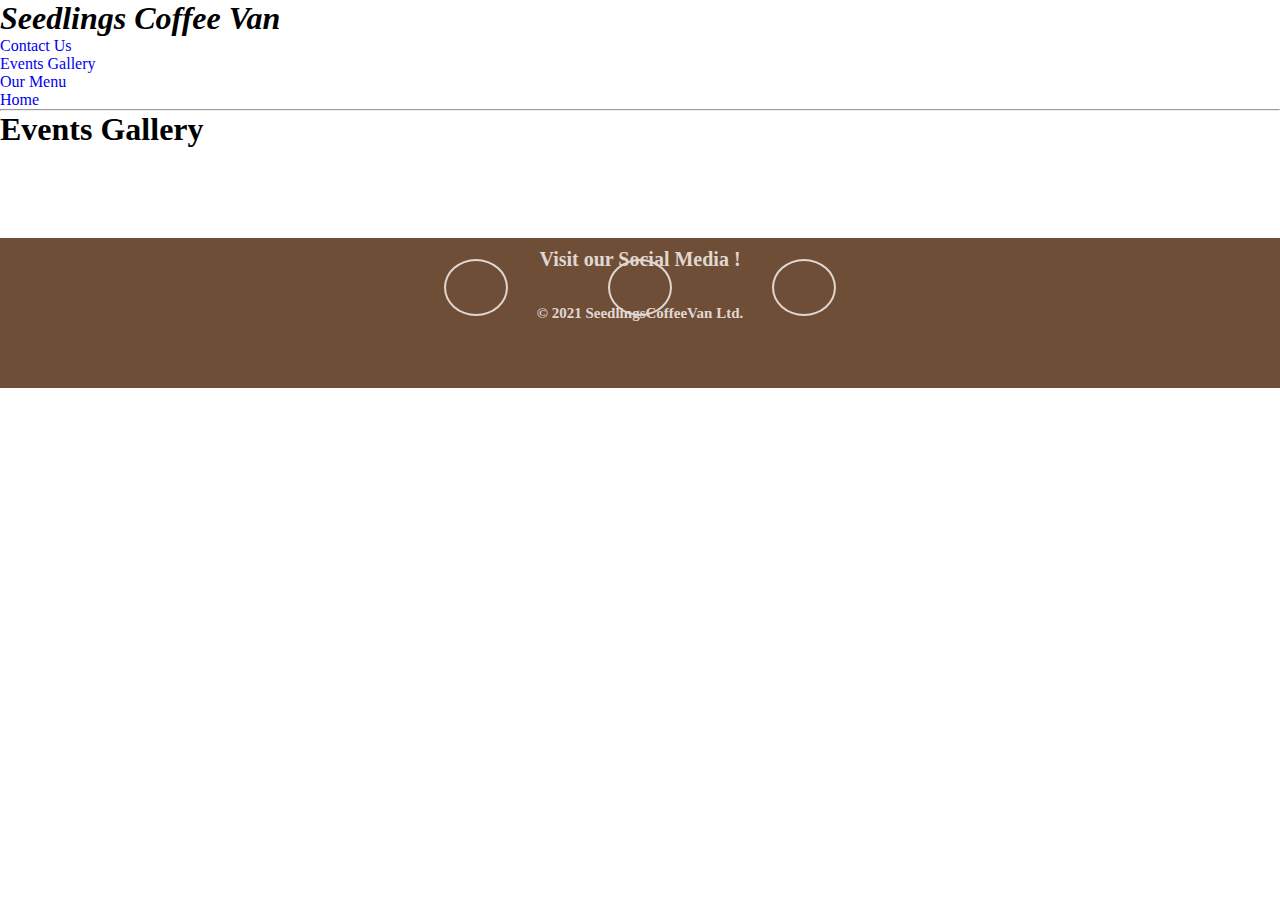
==== events.html @ 733b3b66 "Started with the styling of the page, footer is styled. Also created the events page that will have " ====
<!DOCTYPE html>
<html lang="en">

<head>
    <meta charset="UTF-8">
    <meta http-equiv="X-UA-Compatible" content="IE=edge">
    <meta name="viewport" content="width=device-width, initial-scale=1.0">
    <!-- add more Metadata -->
    <meta name="keywords" content="coffeevan, coffee, events, weddings, rental, food truck, Ireland">
    <meta name="author" content="Seedlings Coffee Van">
    <!-- Stylesheet -->
    <link rel="stylesheet" href="index.css">
    <!-- Icon -->
    <link rel="icon" href="#">
    <!-- Title -->
    <title>Seedlings Coffee Van</title>
</head>

<body>
    <header>
        <!-- Navigational bars -->
        <nav>
            <!-- Logo superior left corner of the page -->
            <h1 id="logo">
                <i class="fas fa-seedling"> Seedlings Coffee Van</i>
            </h1>
            <ul>
                <li>
                    <a href="#contact">Contact Us</a>
                </li>
                <li>
                    <a href="events.html">Events Gallery</a>
                </li>
                <li>
                    <a href="#menu">Our Menu</a>
                </li>
                <li>
                    <a class="active" href="index.html">Home</a>
                </li>
            </ul>
        </nav>
    </header>
    <hr>
    <section>
        <h1>Events Gallery</h1>
        <p><img src="" alt=""></p>
        <p><img src="" alt=""></p>
        <p><img src="" alt=""></p>
        <p><img src="" alt=""></p>
        <p><img src="" alt=""></p>
    </section>
    <!-- Footer  -->
    <footer id="footer">
        <!-- Social Media -->
        <h2>Visit our Social Media !</h2>
        <ul class="social_media">
            <li><a href="https://www.facebook.com" target="_blank" rel="noopener"
                    aria-label="Visit our Facebook page"><i class="fab fa-facebook"></i></li>
            <li><a href="https://www.instagram.com" target="_blank" rel="noopener"
                    aria-label="Visit our Instagram page"><i class="fab fa-instagram"></i></li>
            <li><a href="https://www.twitter.com" target="_blank" rel="noopener" aria-label="Visit our Twitter page"><i
                        class="fab fa-twitter"></i></li>
        </ul>
        <!-- Copyrights! -->
        <h3>© 2021 SeedlingsCoffeeVan Ltd.</h3>
    </footer>

    <!-- font awesome script -->
    <script src="https://kit.fontawesome.com/fe20b2e8a3.js" crossorigin="anonymous"></script>
</body>

</html>
---- index.css ----
* {
    margin: 0;
    padding: 0;
    box-sizing: border-box;
}

ul {
    list-style: none;
}

a {
    text-decoration: none;
}

/* Footer */
footer {
    height: 150px;
    margin: 0;
    padding: 10px;
    border: 0;
    background-color: #6f4e37;
    vertical-align: bottom;
}

.social_media {
    text-align: center;
}

.social_media>li {
    clear: both;
    display: inline;
}

.social_media i {
    font-size: 30px;
    color: #e0d7d1;
    padding: 10px 30px;
    margin: 20px 50px;
    border: 2px solid #e0d7d1;
    border-radius: 50%;
    overflow: hidden;
}

.social_media i:hover {
    border: 2px solid#6f4e37;
    cursor: pointer;
}

footer>h2 {
    clear: both;
    font-size: 20px;
    color: #e0d7d1;
    padding: 0;
    margin: 0;
    text-align: center;
    vertical-align: top;
}

h3 {
    clear: both;
    font-size: 15px;
    color: #e0d7d1;
    padding: 0;
    margin: 0;
    text-align: center;
    vertical-align: bottom;
}
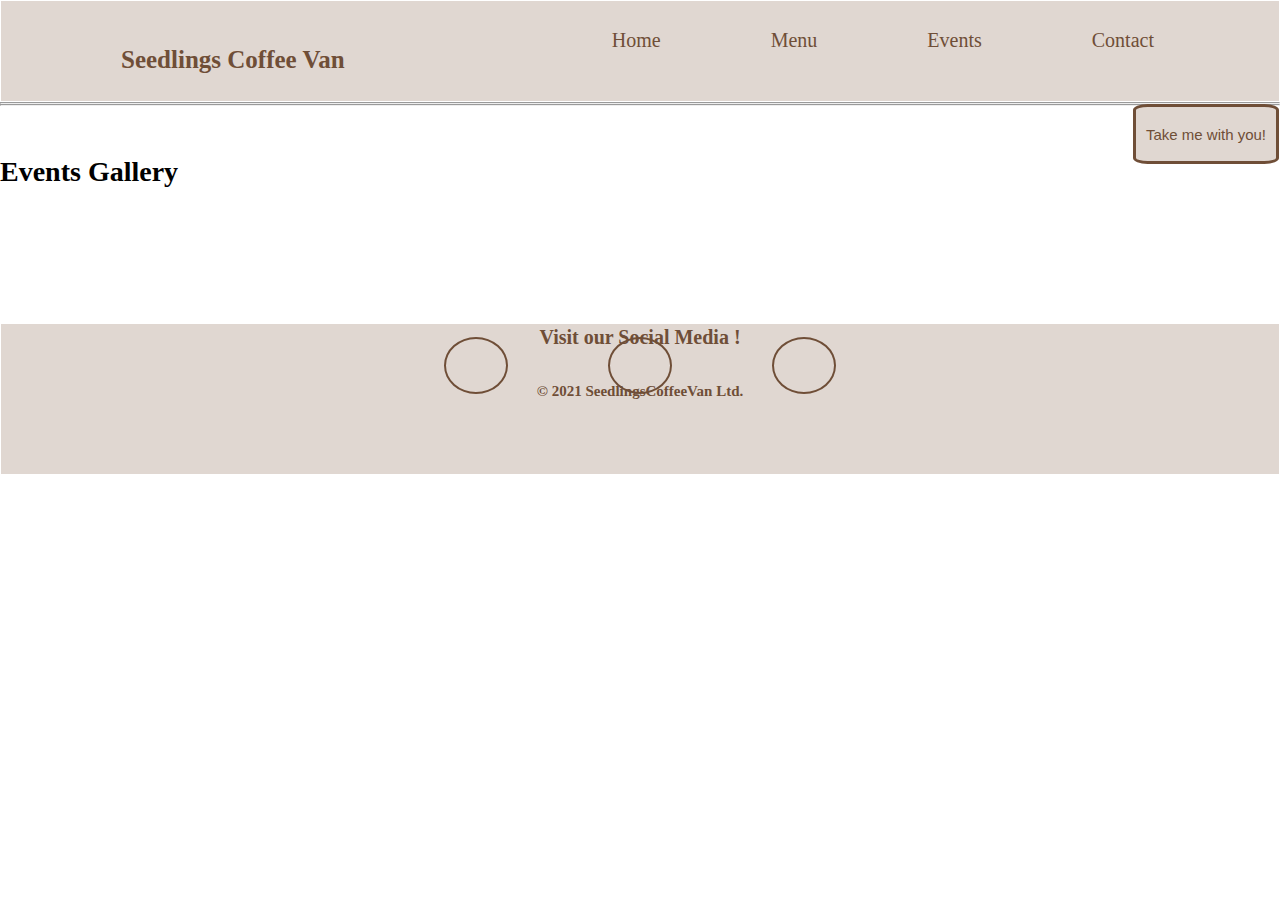
==== commit 7e395c60: "Header and footer finished. Events Galery page ready to upload the images" ====
--- a/events.html
+++ b/events.html
@@ -9,6 +9,7 @@
     <meta name="keywords" content="coffeevan, coffee, events, weddings, rental, food truck, Ireland">
     <meta name="author" content="Seedlings Coffee Van">
     <!-- Stylesheet -->
+    <link rel="stylesheet" href="https://fonts.googleapis.com/css?family=Tangerine">
     <link rel="stylesheet" href="index.css">
     <!-- Icon -->
     <link rel="icon" href="#">
@@ -17,38 +18,53 @@
 </head>
 
 <body>
-    <header>
+    <header id="header">
         <!-- Navigational bars -->
         <nav>
             <!-- Logo superior left corner of the page -->
             <h1 id="logo">
-                <i class="fas fa-seedling"> Seedlings Coffee Van</i>
+                <i class="fas fa-seedling"> </i>
+                Seedlings Coffee Van
             </h1>
             <ul>
                 <li>
-                    <a href="#contact">Contact Us</a>
+                    <a class="active" href="index.html">Home</a>
                 </li>
                 <li>
-                    <a href="events.html">Events Gallery</a>
+                    <a href="#menu">Menu</a>
                 </li>
                 <li>
-                    <a href="#menu">Our Menu</a>
+                    <a href="events.html">Events</a>
                 </li>
                 <li>
-                    <a class="active" href="index.html">Home</a>
+                    <a href="#contact">Contact</a>
                 </li>
             </ul>
         </nav>
     </header>
     <hr>
-    <section>
-        <h1>Events Gallery</h1>
-        <p><img src="" alt=""></p>
-        <p><img src="" alt=""></p>
-        <p><img src="" alt=""></p>
-        <p><img src="" alt=""></p>
-        <p><img src="" alt=""></p>
-    </section>
+    <!-- (Call to action) Sticky button that floats with the page -->
+    <button id="clickme">
+        <a href="mailto:seedlingscoffeevan@gmail.com" target="_blank">
+            <i class="fas fa-truck"></i>
+            <p>Take me with you!</p>
+        </a>
+    </button>
+
+    <!-- Main section of content! -->
+
+    <main>
+        <hr>
+        <section>
+            <h1>Events Gallery</h1>
+            <p><img src="" alt=""></p>
+            <p><img src="" alt=""></p>
+            <p><img src="" alt=""></p>
+            <p><img src="" alt=""></p>
+            <p><img src="" alt=""></p>
+        </section>
+    </main>
+
     <!-- Footer  -->
     <footer id="footer">
         <!-- Social Media -->
@@ -62,7 +78,7 @@
                         class="fab fa-twitter"></i></li>
         </ul>
         <!-- Copyrights! -->
-        <h3>© 2021 SeedlingsCoffeeVan Ltd.</h3>
+        <h3 id="copyrights">© 2021 SeedlingsCoffeeVan Ltd.</h3>
     </footer>
 
     <!-- font awesome script -->
--- a/index.css
+++ b/index.css
@@ -2,6 +2,10 @@
     margin: 0;
     padding: 0;
     box-sizing: border-box;
+}
+
+html {
+    font-size: 62.5%;
 }
 
 ul {
@@ -10,16 +14,106 @@
 
 a {
     text-decoration: none;
+    font-size: 2.0rem;
+    padding: 5rem 0rem;
+    color: #6f4e37;
+}
+
+h1 {
+    font-size: 2.8rem;
+    padding: 5rem 0rem;
+}
+
+h2 {
+    font-size: 3.5rem;
+    padding: 5rem 0rem;
+}
+
+h3 {
+    font-size: 2.8rem;
+    padding: 5rem 0rem;
+}
+
+p {
+    font-size: 1.5rem;
+}
+
+/* (Call to action) Sticky button that floats with the page */
+#clickme {
+    clear: both;
+    height: 6.0rem;
+    position: fixed;
+    padding: 1.0rem;
+    border: 0.3rem solid #6f4e37;
+    border-radius: 10%;
+    background-color: #e0d7d1;
+    right: 0.1rem;
+}
+
+#clickme>a {
+    color: #6f4e37;
+    font-size: 1.5rem;
+}
+
+#clickme:hover {
+    color: #e0d7d1;
+    background-color: #6f4e37;
+    border: 0.3rem solid #e0d7d1;
+}
+
+#clickme>a:hover {
+    color: #e0d7d1;
+}
+
+/* Header */
+#header {
+    height: 10rem;
+    margin: 0.1rem;
+    padding: 2rem;
+    background-color: #e0d7d1;
+    color: #6f4e37;
+    background-image: url("/Images/Coffee-surrounding.jpg");
+    background-repeat: no-repeat;
+    background-size: cover;
+    background-position: center;
+}
+
+nav h1 {
+    float: left;
+}
+
+nav ul {
+    float: right;
+}
+
+nav li {
+    float: left;
+    padding: 0.3rem 10rem 0.3rem 0rem;
+    margin: 0.5rem;
+}
+
+#logo {
+    clear: both;
+    font-size: 2.5rem;
+    padding: 1rem 1rem 1rem 10rem;
+}
+
+nav>h1>i {
+    font-size: 4rem;
 }
 
 /* Footer */
 footer {
-    height: 150px;
-    margin: 0;
-    padding: 10px;
+    height: 15rem;
+    margin: 0.1rem;
+    padding: 0.2rem;
     border: 0;
-    background-color: #6f4e37;
+    background-color: #e0d7d1;
     vertical-align: bottom;
+    background-image: url("/Images/Coffee-surrounding.jpg");
+    background-repeat: no-repeat;
+    background-size: cover;
+    background-position: center;
 }
 
 .social_media {
@@ -33,33 +127,33 @@
 
 .social_media i {
     font-size: 30px;
-    color: #e0d7d1;
+    color: #6f4e37;
     padding: 10px 30px;
     margin: 20px 50px;
-    border: 2px solid #e0d7d1;
+    border: 2px solid #6f4e37;
     border-radius: 50%;
     overflow: hidden;
 }
 
 .social_media i:hover {
-    border: 2px solid#6f4e37;
+    border: 2px solid#e0d7d1;
     cursor: pointer;
 }
 
 footer>h2 {
     clear: both;
     font-size: 20px;
-    color: #e0d7d1;
+    color: #6f4e37;
     padding: 0;
     margin: 0;
     text-align: center;
     vertical-align: top;
 }
 
-h3 {
+#copyrights {
     clear: both;
-    font-size: 15px;
-    color: #e0d7d1;
+    font-size: 1.5rem;
+    color: #6f4e37;
     padding: 0;
     margin: 0;
     text-align: center;
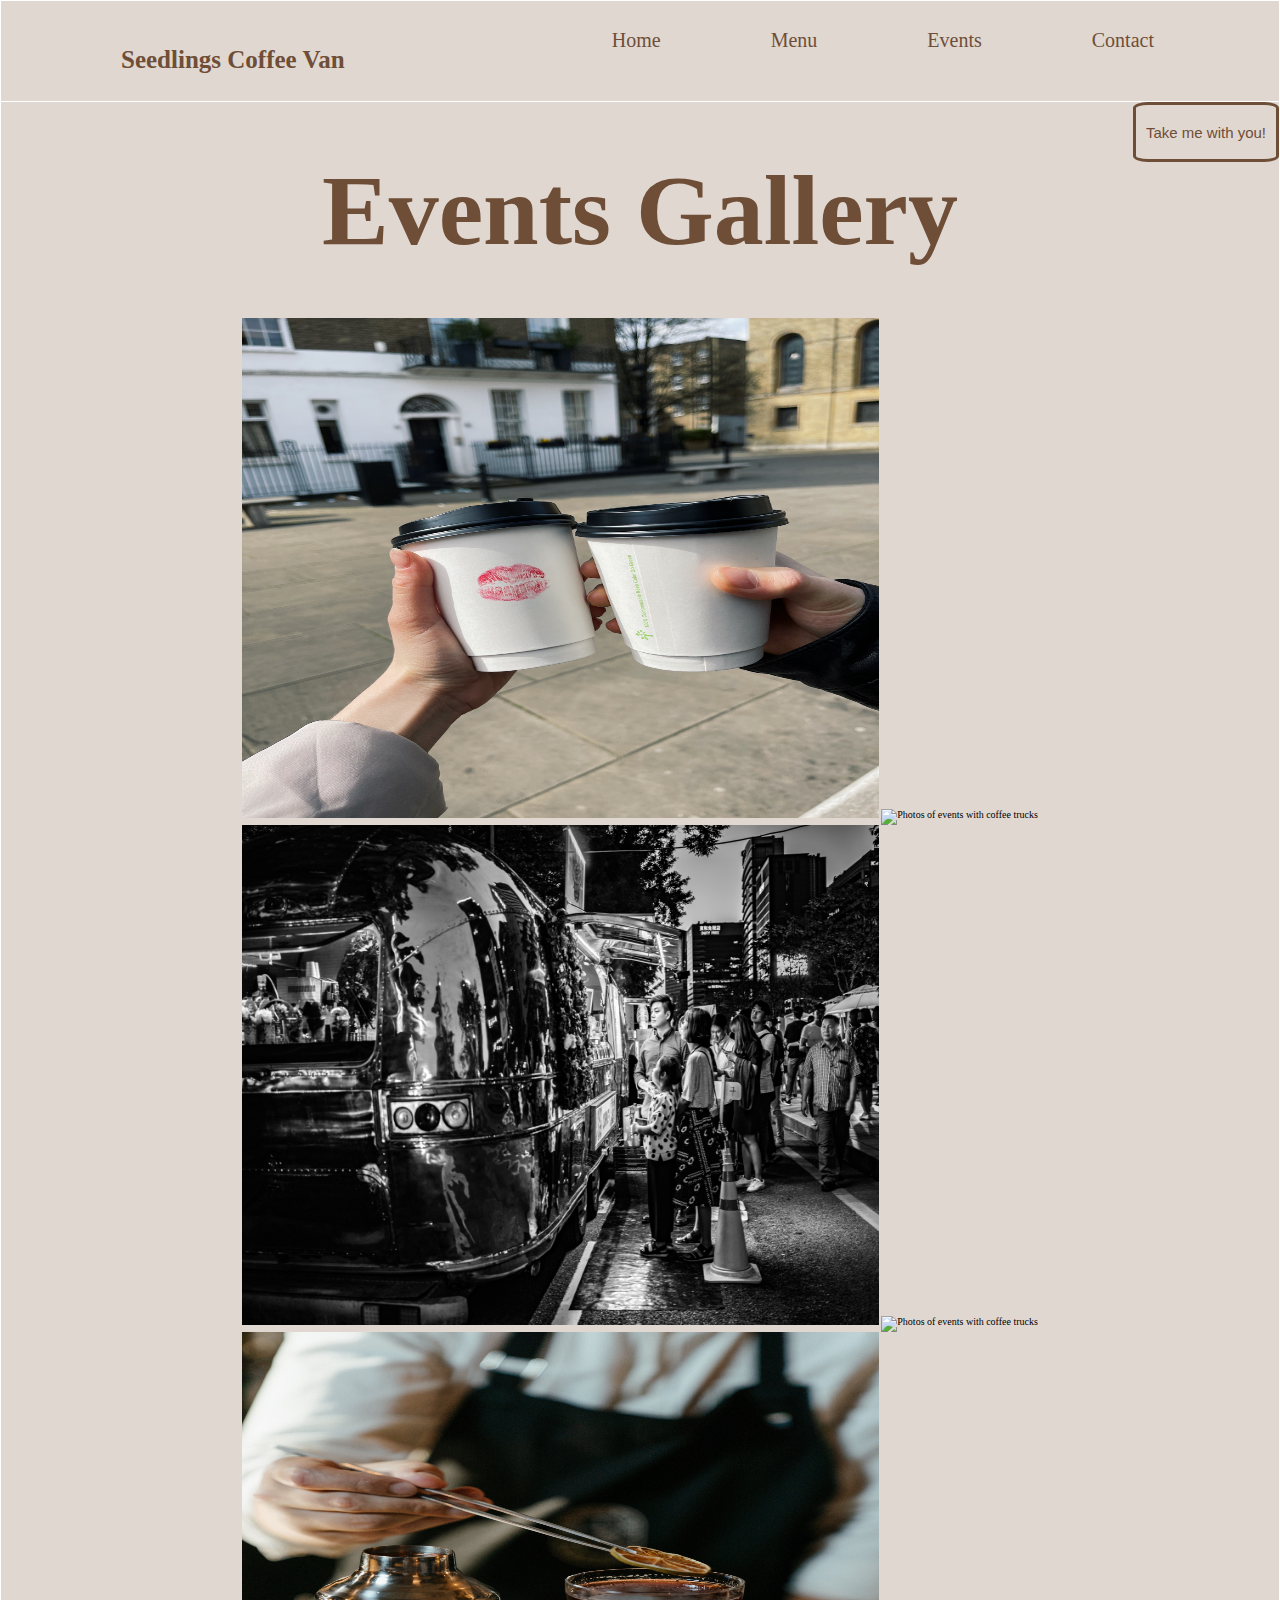
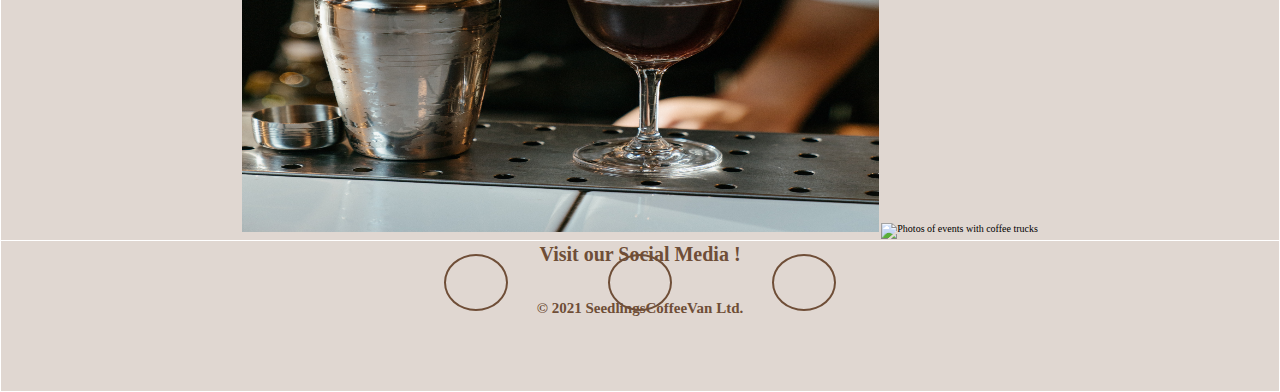
==== commit 6c76d7f6: "Gallery page configured, images added" ====
--- a/events.html
+++ b/events.html
@@ -42,7 +42,6 @@
             </ul>
         </nav>
     </header>
-    <hr>
     <!-- (Call to action) Sticky button that floats with the page -->
     <button id="clickme">
         <a href="mailto:seedlingscoffeevan@gmail.com" target="_blank">
@@ -54,14 +53,14 @@
     <!-- Main section of content! -->
 
     <main>
-        <hr>
-        <section>
+        <section id="gallery">
             <h1>Events Gallery</h1>
-            <p><img src="" alt=""></p>
-            <p><img src="" alt=""></p>
-            <p><img src="" alt=""></p>
-            <p><img src="" alt=""></p>
-            <p><img src="" alt=""></p>
+                <img src="/Images/Gallery/Coffee-gallery1.jpg" alt="Photos of events with coffee trucks">    
+                <img src="/Images/Gallery/Coffee-gallery2.jpg" alt="Photos of events with coffee trucks">
+                <img src="/Images/Gallery/Coffee-gallery3.jpg" alt="Photos of events with coffee trucks">
+                <img src="/Images/Gallery/Coffee-gallery4.jpg" alt="Photos of events with coffee trucks">
+                <img src="/Images/Gallery/Coffee-gallery5.jpg" alt="Photos of events with coffee trucks">
+                <img src="/Images/Gallery/Coffee-gallery6.jpg" alt="Photos of events with coffee trucks">
         </section>
     </main>
 
--- a/index.css
+++ b/index.css
@@ -158,4 +158,22 @@
     margin: 0;
     text-align: center;
     vertical-align: bottom;
+}
+
+/* Events gallery */
+
+#gallery {
+    border: 0.5rem;
+    margin: 0.1rem;
+    padding: 0.1rem;
+    background-color: #e0d7d1;
+    text-align: center;
+}
+#gallery > img {
+    width: 49.9%;
+    height: 50rem;
+}
+#gallery > h1 {
+    font-size: 10rem;
+    color:#6f4e37;
 }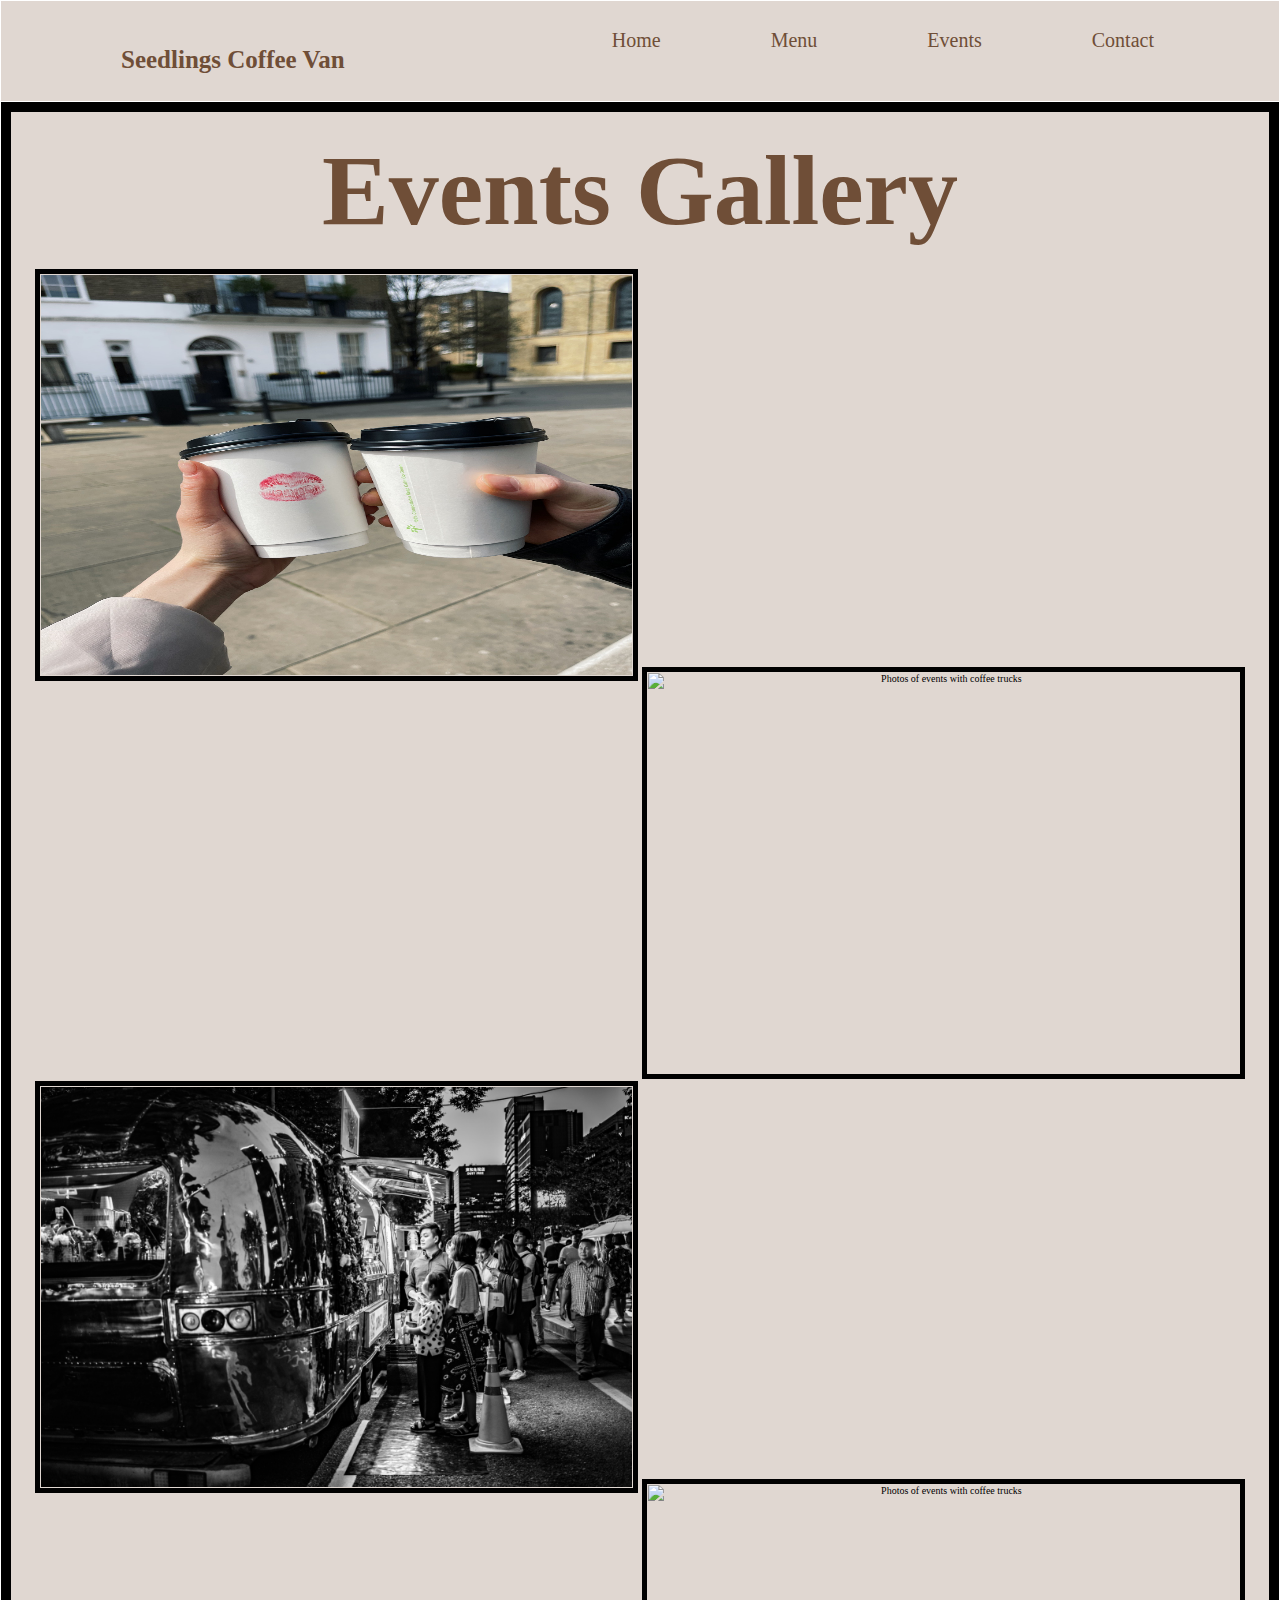
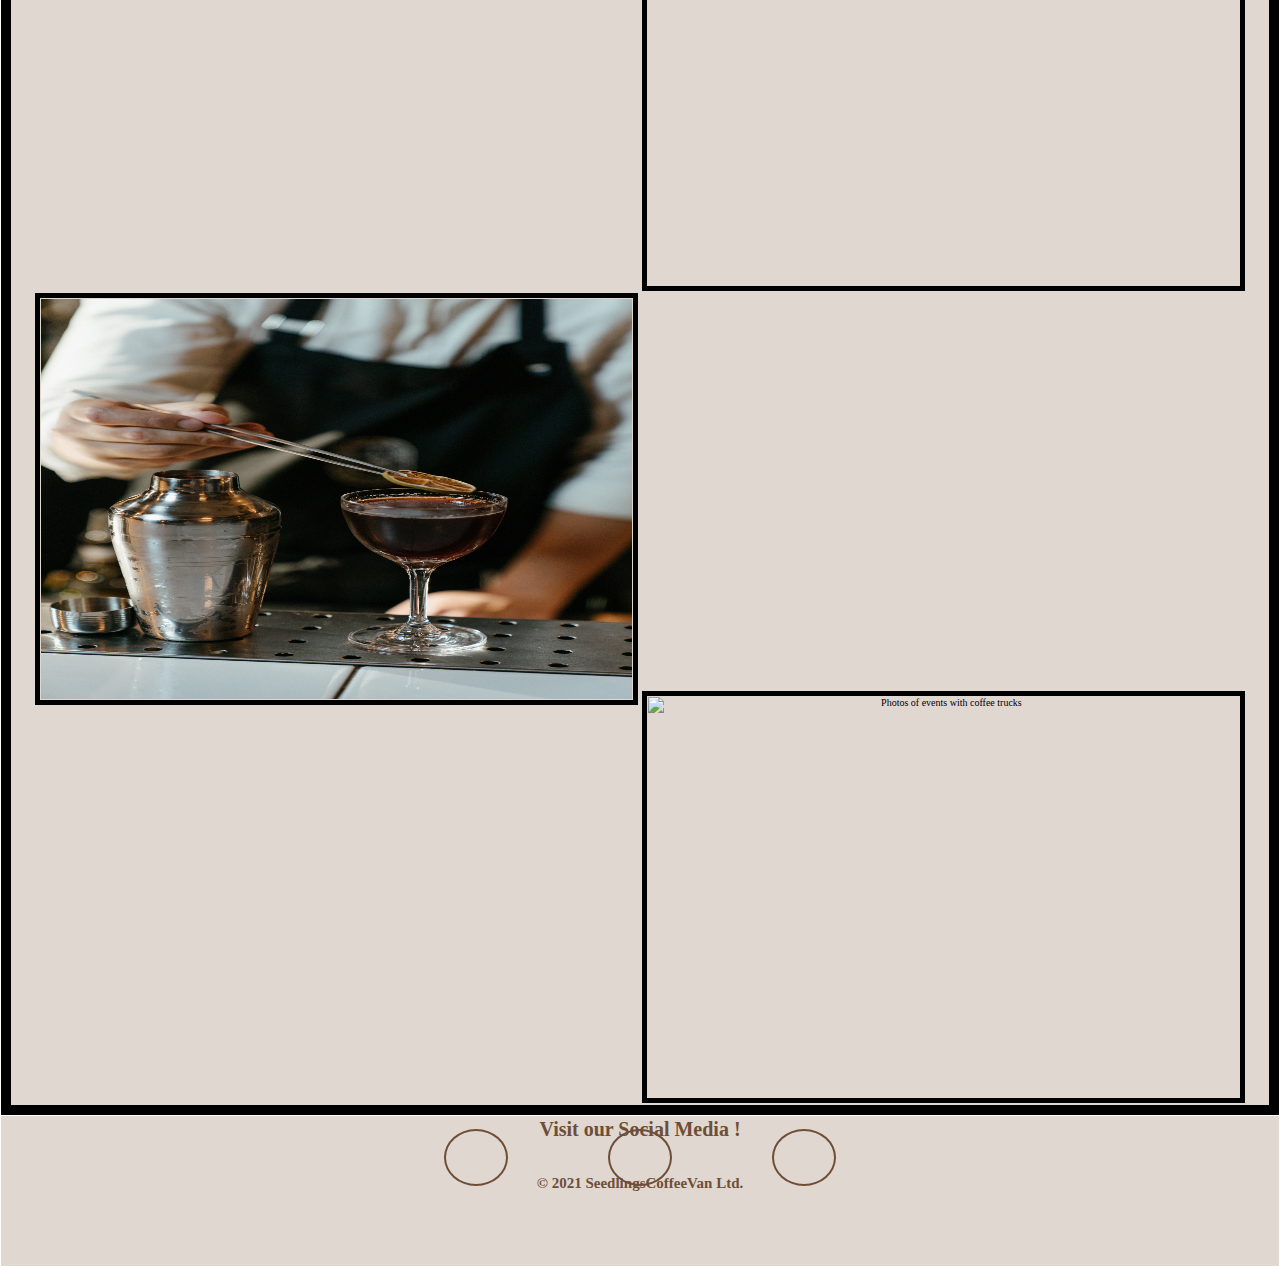
==== commit dcc20eb8: "Video and image added to the main section, Div of WHAT WE DO content added too and Extra configurati" ====
--- a/events.html
+++ b/events.html
@@ -28,13 +28,13 @@
             </h1>
             <ul>
                 <li>
-                    <a class="active" href="index.html">Home</a>
+                    <a  href="index.html">Home</a>
                 </li>
                 <li>
                     <a href="#menu">Menu</a>
                 </li>
                 <li>
-                    <a href="events.html">Events</a>
+                    <a class="active" href="events.html">Events</a>
                 </li>
                 <li>
                     <a href="#contact">Contact</a>
@@ -42,25 +42,18 @@
             </ul>
         </nav>
     </header>
-    <!-- (Call to action) Sticky button that floats with the page -->
-    <button id="clickme">
-        <a href="mailto:seedlingscoffeevan@gmail.com" target="_blank">
-            <i class="fas fa-truck"></i>
-            <p>Take me with you!</p>
-        </a>
-    </button>
 
     <!-- Main section of content! -->
 
     <main>
         <section id="gallery">
             <h1>Events Gallery</h1>
-                <img src="/Images/Gallery/Coffee-gallery1.jpg" alt="Photos of events with coffee trucks">    
-                <img src="/Images/Gallery/Coffee-gallery2.jpg" alt="Photos of events with coffee trucks">
-                <img src="/Images/Gallery/Coffee-gallery3.jpg" alt="Photos of events with coffee trucks">
-                <img src="/Images/Gallery/Coffee-gallery4.jpg" alt="Photos of events with coffee trucks">
-                <img src="/Images/Gallery/Coffee-gallery5.jpg" alt="Photos of events with coffee trucks">
-                <img src="/Images/Gallery/Coffee-gallery6.jpg" alt="Photos of events with coffee trucks">
+            <img src="/Images/Gallery/Coffee-gallery1.jpg" alt="Photos of events with coffee trucks">
+            <img src="/Images/Gallery/Coffee-gallery2.jpg" alt="Photos of events with coffee trucks">
+            <img src="/Images/Gallery/Coffee-gallery3.jpg" alt="Photos of events with coffee trucks">
+            <img src="/Images/Gallery/Coffee-gallery4.jpg" alt="Photos of events with coffee trucks">
+            <img src="/Images/Gallery/Coffee-gallery5.jpg" alt="Photos of events with coffee trucks">
+            <img src="/Images/Gallery/Coffee-gallery6.jpg" alt="Photos of events with coffee trucks">
         </section>
     </main>
 
--- a/index.css
+++ b/index.css
@@ -21,21 +21,26 @@
 
 h1 {
     font-size: 2.8rem;
-    padding: 5rem 0rem;
+    padding: 2rem 0rem;
 }
 
 h2 {
     font-size: 3.5rem;
-    padding: 5rem 0rem;
+    padding: 2rem 0rem;
 }
 
 h3 {
     font-size: 2.8rem;
-    padding: 5rem 0rem;
+    padding: 2rem 0rem;
+}
+
+h4 {
+    font-size: 2.2rem;
+    padding: 2rem 0rem;
 }
 
 p {
-    font-size: 1.5rem;
+    font-size: 2.0rem;
 }
 
 /* (Call to action) Sticky button that floats with the page */
@@ -45,7 +50,6 @@
     position: fixed;
     padding: 1.0rem;
     border: 0.3rem solid #6f4e37;
-    border-radius: 10%;
     background-color: #e0d7d1;
     right: 0.1rem;
 }
@@ -100,6 +104,142 @@
 
 nav>h1>i {
     font-size: 4rem;
+}
+
+/* Main content */
+
+#main {
+    text-align: center;
+    background-color: #e0d7d1;
+    color: #6f4e37;
+    padding: 2rem;
+}
+
+#main section {
+    border: 0.2rem solid #6f4e37;
+}
+
+.iframe-container {
+    position: relative;
+    width: 100%;
+    padding-bottom: 56.25%;
+    height: 0;
+    text-align: center;
+    border: 2rem solid #6f4e37;
+}
+
+.iframe-container iframe {
+    position: absolute;
+    top: 0;
+    left: 0;
+    width: 100%;
+    height: 100%;
+}
+
+.mainsection {
+    clear: both;
+    padding-bottom: 1rem;
+    background-color: white;
+    background-image: url("/Images/Coffee-surrounding.jpg");
+    background-position: center;
+}
+
+.mainsection fieldset {
+    margin: 2rem;
+    padding: 1rem;
+    border: 0.5rem solid black;
+    min-width: auto;
+    width: auto;
+    height: auto;
+    background-image: url("/Images/Coffee-surrounding.jpg");
+    background-position: center;
+}
+
+.mainsection img {
+    width: 100%;
+    height: 80%;
+
+}
+
+/* Drinks section */
+#menu {
+    clear: both;
+    padding-bottom: 1rem;
+    background-color: white;
+    background-image: url("/Images/Coffee-surrounding.jpg");
+    background-position: center;
+}
+
+#menu li {
+    font-size: 2.0rem;
+}
+
+#menu fieldset {
+    margin: 2rem;
+    padding: 1rem;
+    border: 0.5rem solid black;
+    min-width: auto;
+    width: auto;
+    height: auto;
+    background-image: url("/Images/Coffee-surrounding.jpg");
+    background-position: center;
+}
+
+/* Contact Us */
+#contact {
+    background-color: white;
+    background-image: url("/Images/Coffee-surrounding.jpg");
+    background-position: center;
+}
+
+#contact fieldset {
+    margin: 2rem;
+    padding: 1rem;
+    border: 0.5rem solid black;
+    min-width: auto;
+    width: auto;
+    height: auto;
+    background-image: url("/Images/Coffee-surrounding.jpg");
+    background-position: center;
+}
+
+#contact label {
+    display: block;
+    margin: 0.2rem;
+    padding: 0.2rem;
+    font-size: 2.0rem;
+    min-width: auto;
+}
+
+#contact input {
+    padding: 0.1rem;
+    border: 0.2rem solid #6f4e37;
+    width: 25rem;
+    min-width: auto;
+}
+
+#contact textarea {
+    padding: 0.1rem;
+    border: 0.2rem solid #6f4e37;
+    width: 25rem;
+    min-width: auto;
+}
+
+#submit {
+    margin: 0.2rem;
+    padding: 0.2rem;
+    font-size: 2.0rem;
+    border: 0.2rem solid #6f4e37;
+    width: 25rem;
+    font-size: 2.0rem;
+    color: #6f4e37;
+}
+
+#submit:hover {
+    border: 0.25rem solid #6f4e37;
+    color: #e0d7d1;
+    cursor: pointer;
+    background-color: #6f4e37;
 }
 
 /* Footer */
@@ -163,17 +303,24 @@
 /* Events gallery */
 
 #gallery {
-    border: 0.5rem;
+    border: 1rem solid black;
     margin: 0.1rem;
     padding: 0.1rem;
     background-color: #e0d7d1;
     text-align: center;
 }
-#gallery > img {
-    width: 49.9%;
-    height: 50rem;
-}
-#gallery > h1 {
+
+#gallery>img {
+    width: 47%;
+    height: 40rem;
+    display: inline-block;
+    border: 0.5rem solid black;
+    margin: 0.1rem;
+    padding: 0.1rem;
+    box-sizing: unset;
+}
+
+#gallery>h1 {
     font-size: 10rem;
-    color:#6f4e37;
+    color: #6f4e37;
 }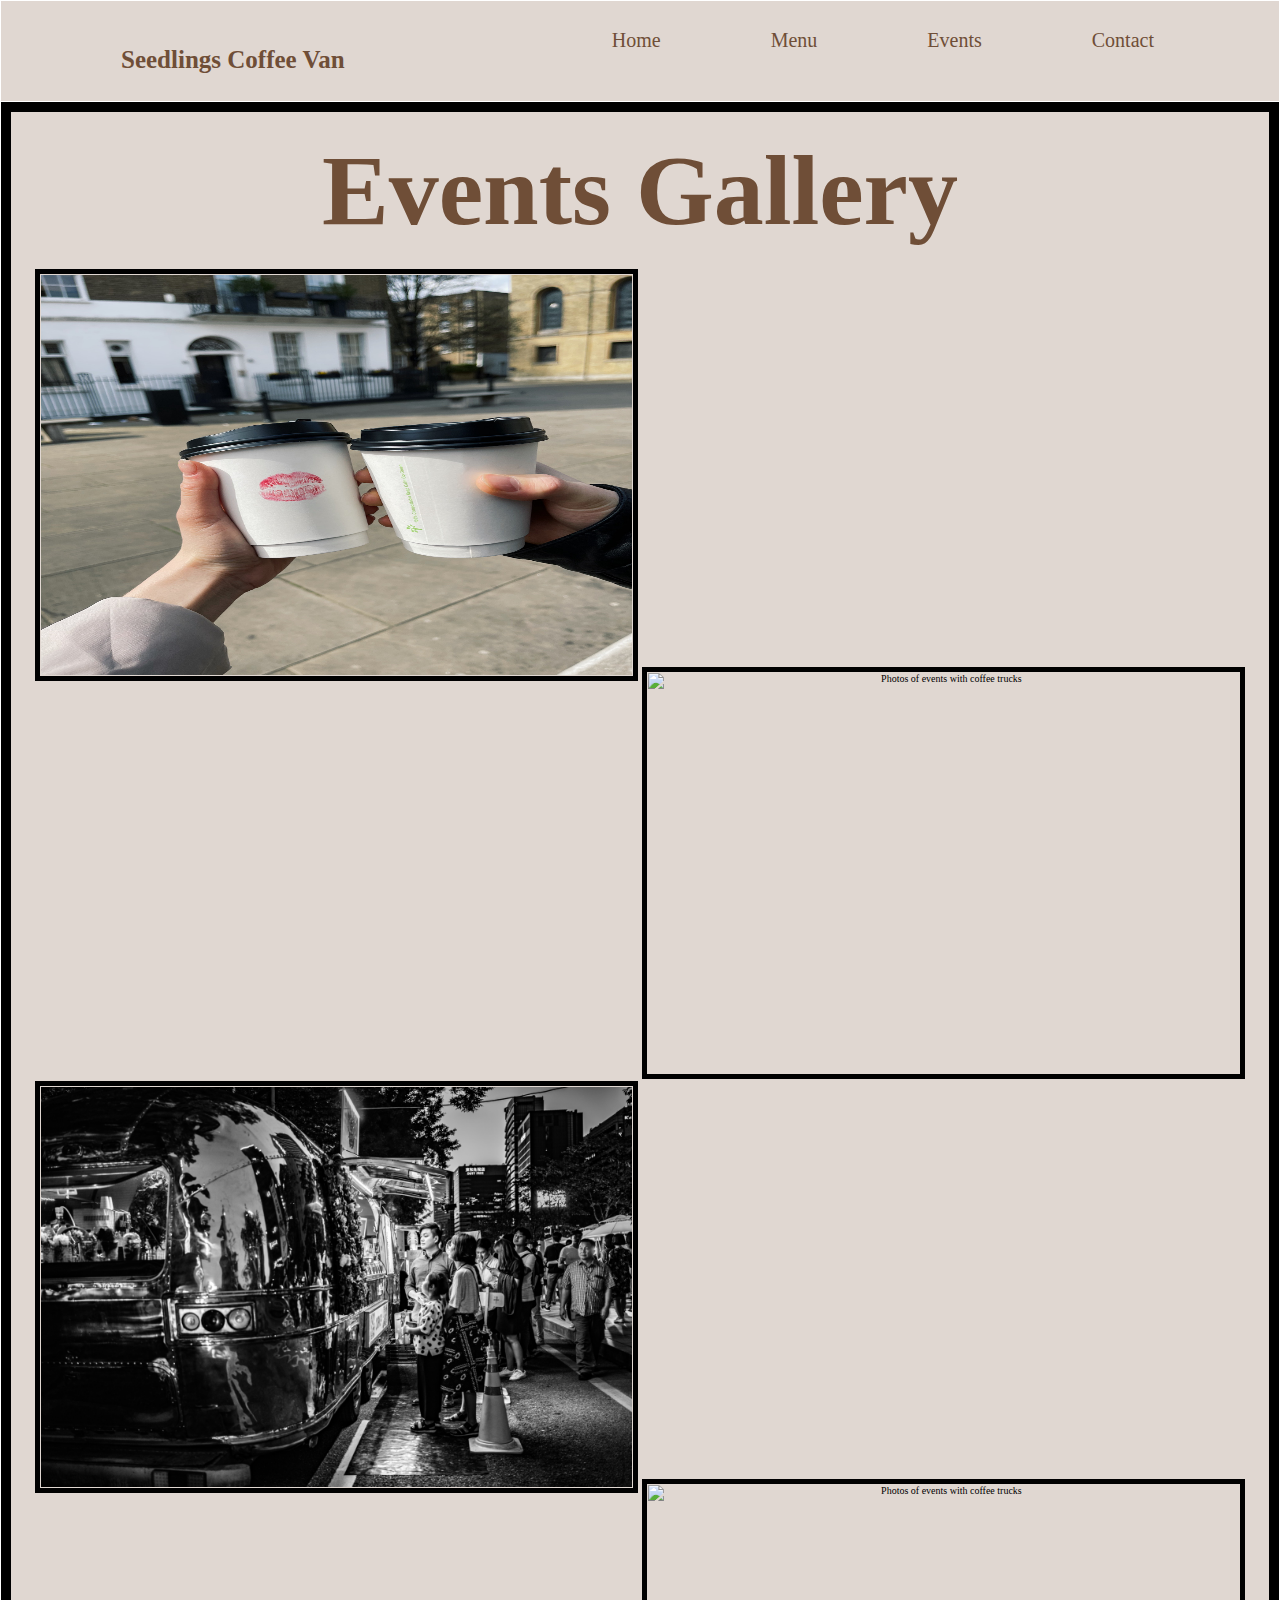
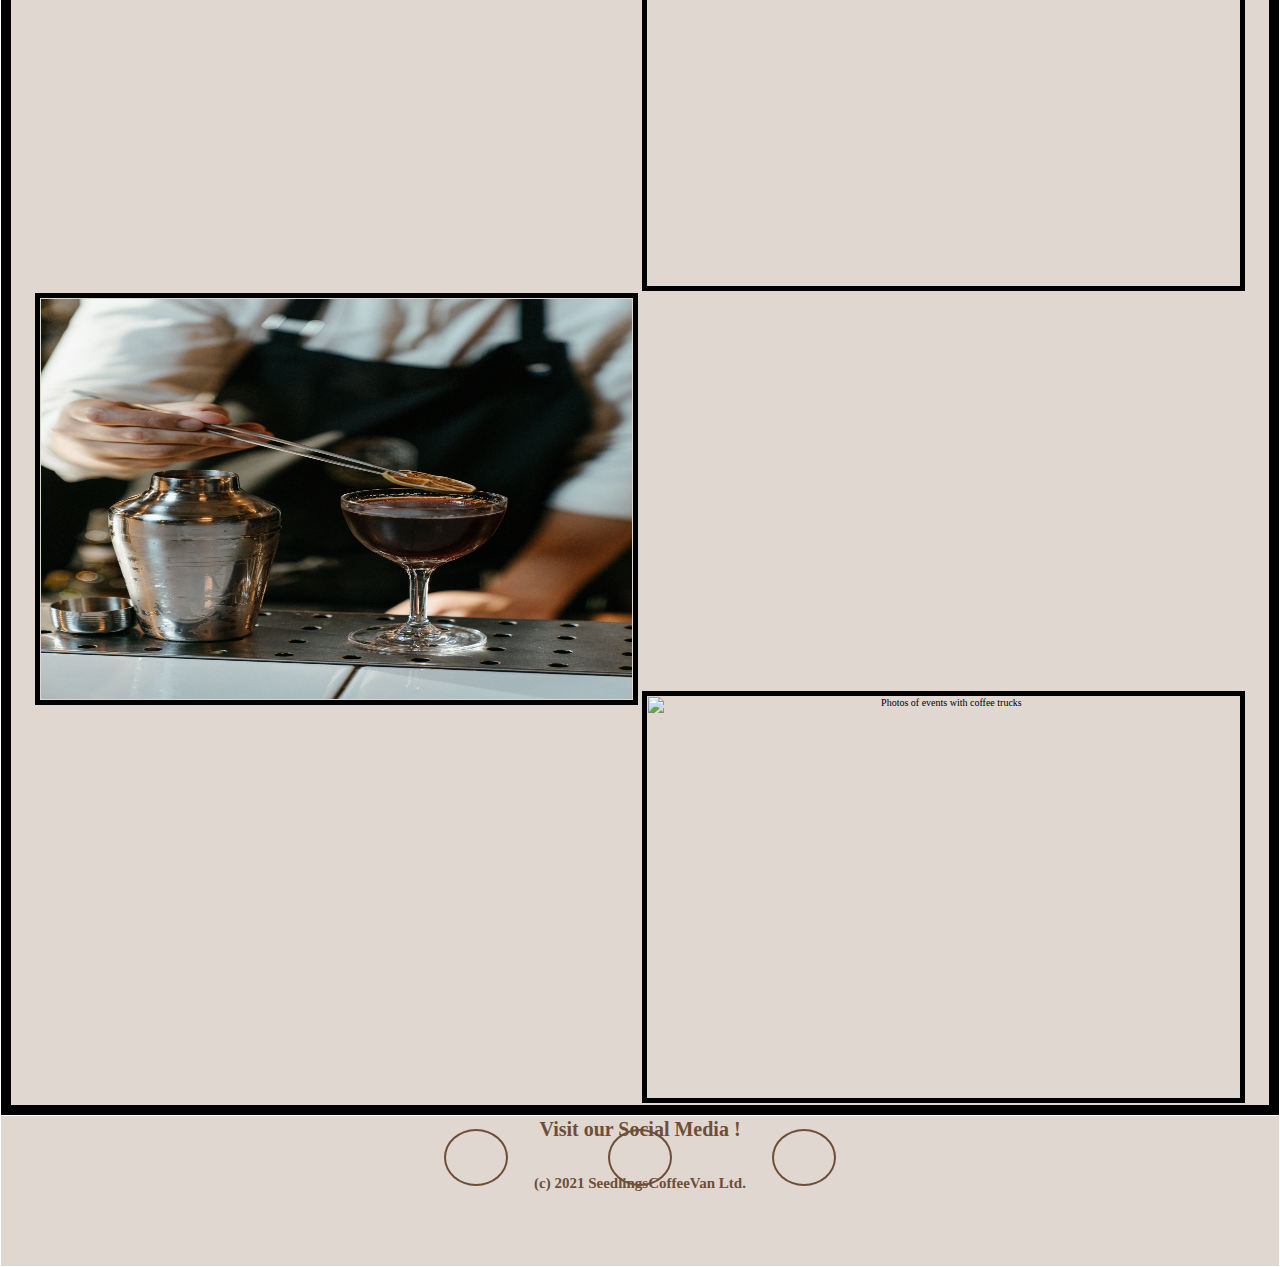
==== commit c7f4b1c8: "Readme and testing HTML and Css to validate the codes" ====
--- a/events.html
+++ b/events.html
@@ -28,7 +28,7 @@
             </h1>
             <ul>
                 <li>
-                    <a  href="index.html">Home</a>
+                    <a href="index.html">Home</a>
                 </li>
                 <li>
                     <a href="#menu">Menu</a>
@@ -63,14 +63,14 @@
         <h2>Visit our Social Media !</h2>
         <ul class="social_media">
             <li><a href="https://www.facebook.com" target="_blank" rel="noopener"
-                    aria-label="Visit our Facebook page"><i class="fab fa-facebook"></i></li>
+                    aria-label="Visit our Facebook page"></a><i class="fab fa-facebook"></i></li>
             <li><a href="https://www.instagram.com" target="_blank" rel="noopener"
-                    aria-label="Visit our Instagram page"><i class="fab fa-instagram"></i></li>
-            <li><a href="https://www.twitter.com" target="_blank" rel="noopener" aria-label="Visit our Twitter page"><i
-                        class="fab fa-twitter"></i></li>
+                    aria-label="Visit our Instagram page"></a><i class="fab fa-instagram"></i></li>
+            <li><a href="https://www.twitter.com" target="_blank" rel="noopener"
+                    aria-label="Visit our Twitter page"></a><i class="fab fa-twitter"></i></li>
         </ul>
         <!-- Copyrights! -->
-        <h3 id="copyrights">© 2021 SeedlingsCoffeeVan Ltd.</h3>
+        <h3 id="copyrights">(c) 2021 SeedlingsCoffeeVan Ltd.</h3>
     </footer>
 
     <!-- font awesome script -->
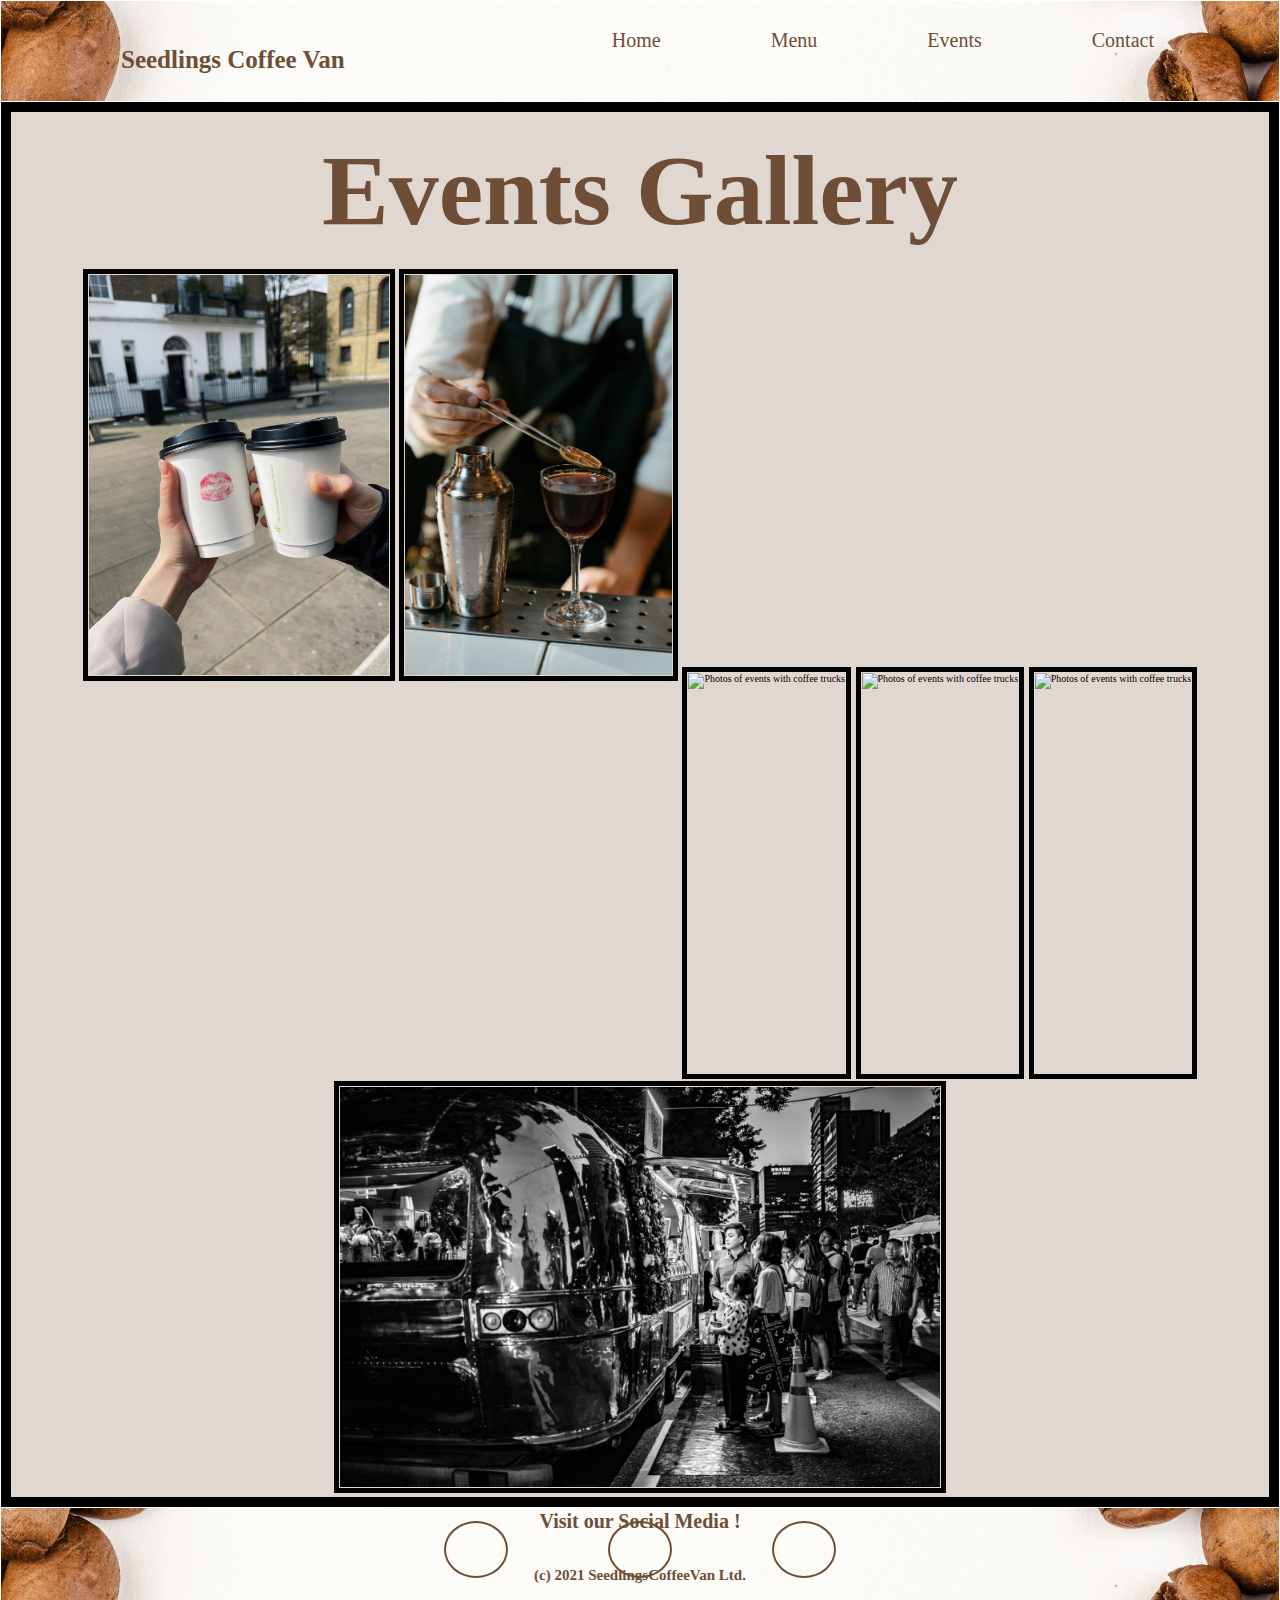
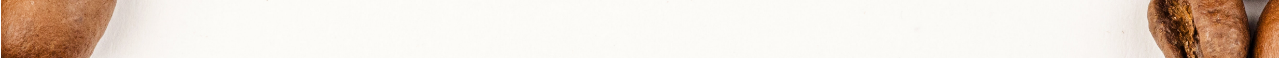
==== commit ce08f8fb: "Fix social media links" ====
--- a/events.html
+++ b/events.html
@@ -10,7 +10,7 @@
     <meta name="author" content="Seedlings Coffee Van">
     <!-- Stylesheet -->
     <link rel="stylesheet" href="https://fonts.googleapis.com/css?family=Tangerine">
-    <link rel="stylesheet" href="index.css">
+    <link rel="stylesheet" href="assets/css/index.css">
     <!-- Icon -->
     <link rel="icon" href="#">
     <!-- Title -->
@@ -31,13 +31,13 @@
                     <a href="index.html">Home</a>
                 </li>
                 <li>
-                    <a href="#menu">Menu</a>
+                    <a href="index.html#menu">Menu</a>
                 </li>
                 <li>
                     <a class="active" href="events.html">Events</a>
                 </li>
                 <li>
-                    <a href="#contact">Contact</a>
+                    <a href="index.html#contact">Contact</a>
                 </li>
             </ul>
         </nav>
@@ -48,12 +48,12 @@
     <main>
         <section id="gallery">
             <h1>Events Gallery</h1>
-            <img src="/Images/Gallery/Coffee-gallery1.jpg" alt="Photos of events with coffee trucks">
-            <img src="/Images/Gallery/Coffee-gallery2.jpg" alt="Photos of events with coffee trucks">
-            <img src="/Images/Gallery/Coffee-gallery3.jpg" alt="Photos of events with coffee trucks">
-            <img src="/Images/Gallery/Coffee-gallery4.jpg" alt="Photos of events with coffee trucks">
-            <img src="/Images/Gallery/Coffee-gallery5.jpg" alt="Photos of events with coffee trucks">
-            <img src="/Images/Gallery/Coffee-gallery6.jpg" alt="Photos of events with coffee trucks">
+            <img src="assets/images/gallery/gallery1.jpg" alt="Photos of events with coffee trucks">
+            <img src="assets/images/gallery/gallery5.jpg" alt="Photos of events with coffee trucks">
+            <img src="assets/images/gallery/gallery6.jpg" alt="Photos of events with coffee trucks">
+            <img src="assets/images/gallery/gallery4.jpg" alt="Photos of events with coffee trucks">
+            <img src="assets/images/gallery/gallery2.jpg" alt="Photos of events with coffee trucks">
+            <img src="assets/images/gallery/gallery3.jpg" alt="Photos of events with coffee trucks">
         </section>
     </main>
 
--- a/assets/css/index.css
+++ b/assets/css/index.css
@@ -0,0 +1,300 @@
+* {
+    margin: 0;
+    padding: 0;
+    box-sizing: border-box;
+}
+
+html {
+    font-size: 62.5%;
+}
+
+ul {
+    list-style: none;
+}
+
+a {
+    text-decoration: none;
+    font-size: 2.0rem;
+    padding: 5rem 0rem;
+    color: #6f4e37;
+}
+
+h1 {
+    font-size: 2.8rem;
+    padding: 2rem 0rem;
+}
+
+h2 {
+    font-size: 3.5rem;
+    padding: 2rem 0rem;
+}
+
+h3 {
+    font-size: 2.8rem;
+    padding: 2rem 0rem;
+}
+
+h4 {
+    font-size: 2.2rem;
+    padding: 2rem 0rem;
+}
+
+p {
+    font-size: 2.0rem;
+}
+
+/* Header */
+#header {
+    height: 10rem;
+    margin: 0.1rem;
+    padding: 2rem;
+    background-color: #e0d7d1;
+    color: #6f4e37;
+    background-image: url("/assets/images/feed/coffee_surrounding.jpg");
+    background-repeat: no-repeat;
+    background-size: cover;
+    background-position: center;
+}
+
+nav h1 {
+    float: left;
+}
+
+nav ul {
+    float: right;
+}
+
+nav li {
+    float: left;
+    padding: 0.3rem 10rem 0.3rem 0rem;
+    margin: 0.5rem;
+}
+
+#logo {
+    clear: both;
+    font-size: 2.5rem;
+    padding: 1rem 1rem 1rem 10rem;
+}
+
+nav>h1>i {
+    font-size: 4rem;
+}
+
+/* Main content */
+
+#main {
+    text-align: center;
+    background-color: #e0d7d1;
+    color: #6f4e37;
+    padding: 2rem;
+}
+
+#main section {
+    border: 0.2rem solid #6f4e37;
+}
+
+.iframe-container {
+    position: relative;
+    width: 100%;
+    padding-bottom: 56.25%;
+    height: 0;
+    text-align: center;
+    border: 2rem solid #6f4e37;
+}
+
+.iframe-container iframe {
+    position: absolute;
+    top: 0;
+    left: 0;
+    width: 100%;
+    height: 100%;
+}
+
+.mainsection {
+    clear: both;
+    padding-bottom: 1rem;
+    background-color: white;
+    background-image: url("/assets/images/feed/coffee_surrounding.jpg");
+    background-position: center;
+}
+
+.mainsection fieldset {
+    margin: 2rem;
+    padding: 1rem;
+    border: 0.5rem solid black;
+    min-width: auto;
+    width: auto;
+    height: auto;
+    background-image: url("/assets/images/feed/coffee_surrounding.jpg");
+    background-position: center;
+}
+
+.mainsection img {
+    width: 100%;
+    height: 80%;
+
+}
+
+/* Drinks section */
+#menu {
+    clear: both;
+    padding-bottom: 1rem;
+    background-color: white;
+    background-image: url("/assets/images/feed/coffee_surrounding.jpg");
+    background-position: center;
+}
+
+#menu li {
+    font-size: 2.0rem;
+}
+
+#menu fieldset {
+    margin: 2rem;
+    padding: 1rem;
+    border: 0.5rem solid black;
+    min-width: auto;
+    width: auto;
+    height: auto;
+    background-image: url("/assets/images/feed/coffee_surrounding.jpg");
+    background-position: center;
+}
+
+/* Contact Us */
+#contact {
+    background-color: white;
+    background-image: url("/assets/images/feed/coffee_surrounding.jpg");
+    background-position: center;
+}
+
+#contact fieldset {
+    margin: 2rem;
+    padding: 1rem;
+    border: 0.5rem solid black;
+    min-width: auto;
+    width: auto;
+    height: auto;
+    background-image: url("/assets/images/feed/coffee_surrounding.jpg");
+    background-position: center;
+}
+
+#contact label {
+    display: block;
+    margin: 0.2rem;
+    padding: 0.2rem;
+    font-size: 2.0rem;
+    min-width: auto;
+}
+
+#contact input {
+    padding: 0.1rem;
+    border: 0.2rem solid #6f4e37;
+    width: 25rem;
+    min-width: auto;
+}
+
+#contact textarea {
+    padding: 0.1rem;
+    border: 0.2rem solid #6f4e37;
+    width: 25rem;
+    min-width: auto;
+}
+
+#submit {
+    margin: 0.2rem;
+    padding: 0.2rem;
+    font-size: 2.0rem;
+    border: 0.2rem solid #6f4e37;
+    width: 25rem;
+    font-size: 2.0rem;
+    color: #6f4e37;
+}
+
+#submit:hover {
+    border: 0.25rem solid #6f4e37;
+    color: #e0d7d1;
+    cursor: pointer;
+    background-color: #6f4e37;
+}
+
+/* Footer */
+footer {
+    height: 15rem;
+    margin: 0.1rem;
+    padding: 0.2rem;
+    border: 0;
+    background-color: #e0d7d1;
+    vertical-align: bottom;
+    background-image: url("/assets/images/feed/coffee_surrounding.jpg");
+    background-repeat: no-repeat;
+    background-size: cover;
+    background-position: center;
+}
+
+.social_media {
+    text-align: center;
+}
+
+.social_media>li {
+    clear: both;
+    display: inline;
+}
+
+.social_media i {
+    font-size: 30px;
+    color: #6f4e37;
+    padding: 10px 30px;
+    margin: 20px 50px;
+    border: 2px solid #6f4e37;
+    border-radius: 50%;
+    overflow: hidden;
+}
+
+.social_media i:hover {
+    border: 2px solid#e0d7d1;
+    cursor: pointer;
+}
+
+footer>h2 {
+    clear: both;
+    font-size: 20px;
+    color: #6f4e37;
+    padding: 0;
+    margin: 0;
+    text-align: center;
+    vertical-align: top;
+}
+
+#copyrights {
+    clear: both;
+    font-size: 1.5rem;
+    color: #6f4e37;
+    padding: 0;
+    margin: 0;
+    text-align: center;
+    vertical-align: bottom;
+}
+
+/* Events gallery */
+
+#gallery {
+    border: 1rem solid black;
+    margin: 0.1rem;
+    padding: 0.1rem;
+    background-color: #e0d7d1;
+    text-align: center;
+}
+
+#gallery>img {
+    width: auto;
+    height: 40rem;
+    display: inline-block;
+    border: 0.5rem solid black;
+    margin: 0.1rem;
+    padding: 0.1rem;
+    box-sizing: unset;
+}
+
+#gallery>h1 {
+    font-size: 10rem;
+    color: #6f4e37;
+}